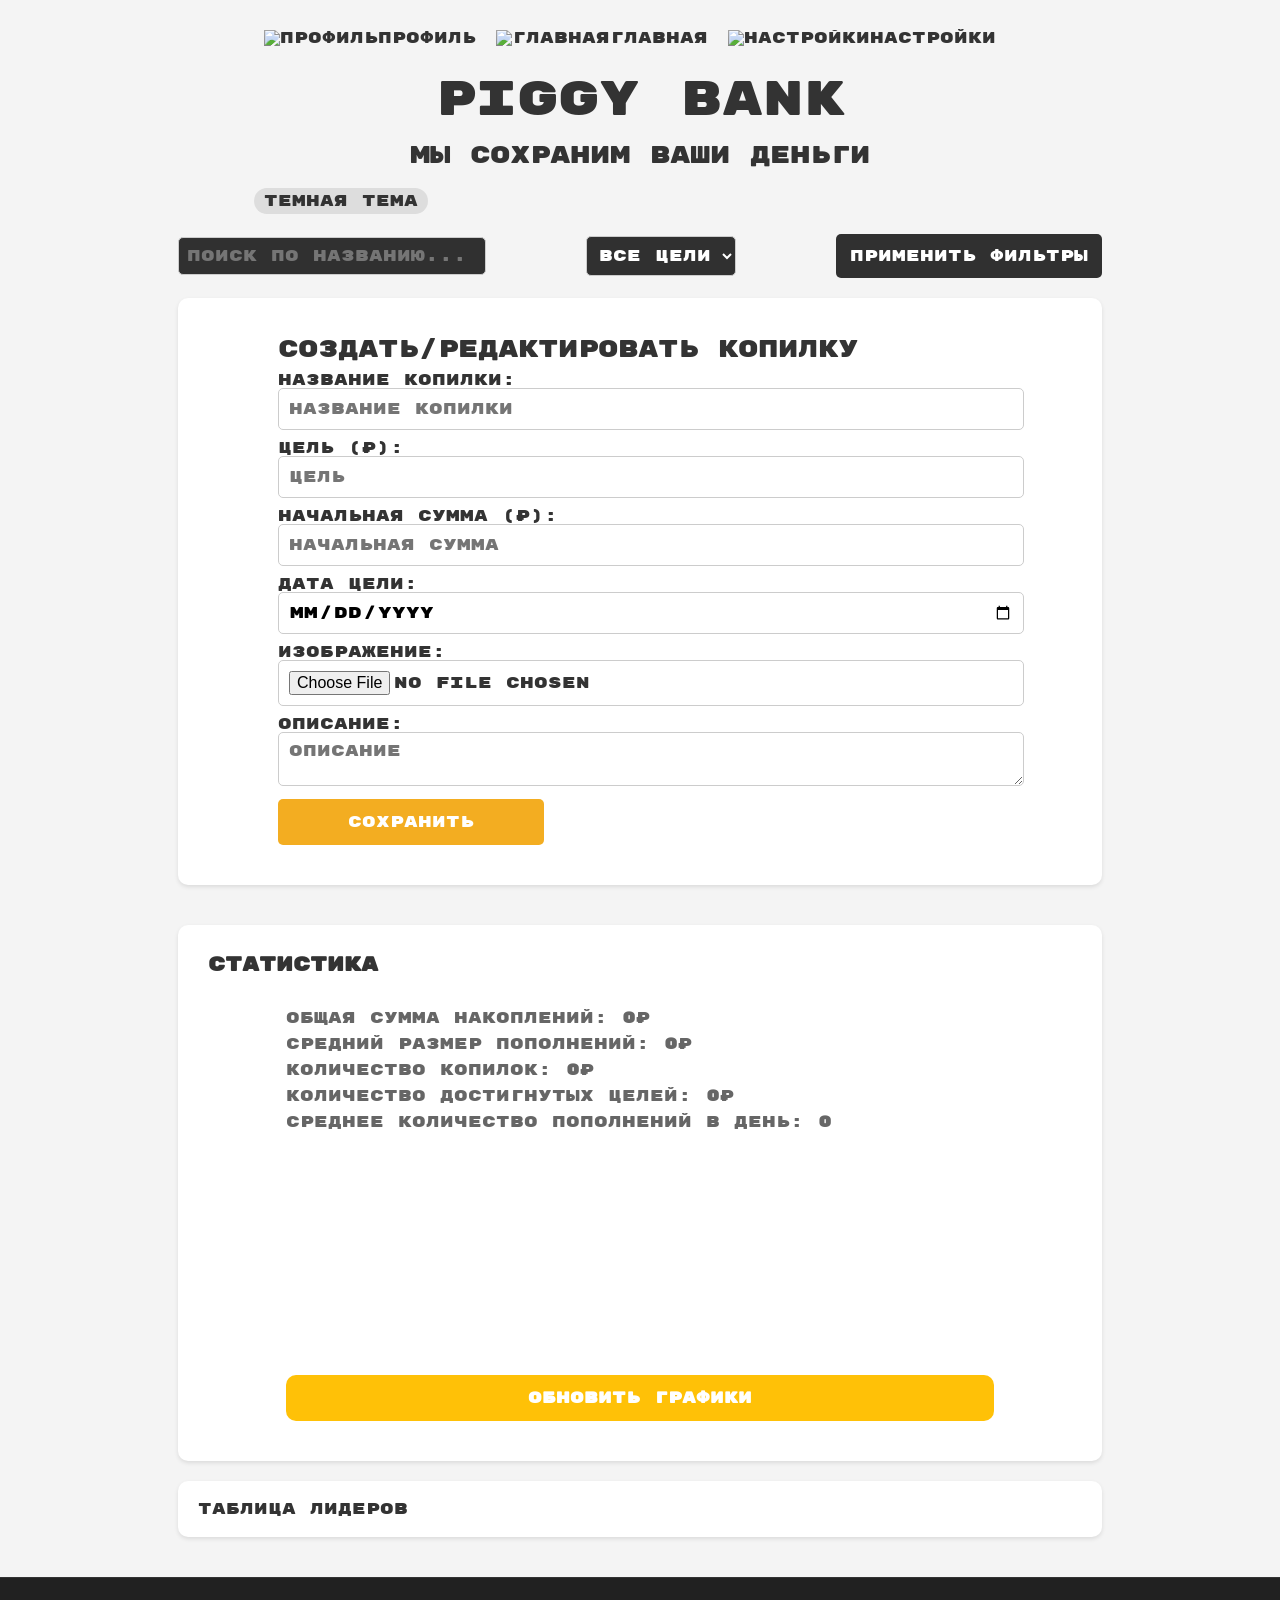
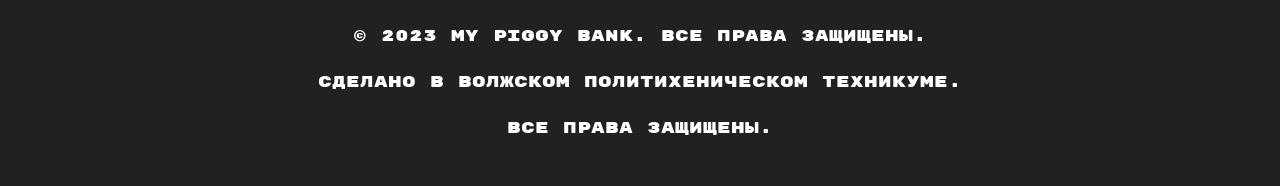
==== profile.html @ 8ec6f0bc "Update profile.html" ====
<!DOCTYPE html>
<html>
<head>
    <meta charset="UTF-8">
    <meta name="viewport" content="width=device-width, initial-scale=1.0">
    <title>Piggy bank - Профиль</title>
    <link rel="stylesheet" href="styles/profile.css">
    <link rel="stylesheet" href="styles/reset.css">
    <script defer src="https://cdn.jsdelivr.net/npm/chart.js"></script> 
    <script defer src="scripts/profile.js"></script>
    <base href="images/">
</head>
<body>
    <header>
        <nav id="navigation">
            <ul>
                <li><a href="profile.html"><img src="https://img.icons8.com/?size=100&id=R2rV4MQlV0ot&format=png&color=000000" alt="Профиль" width="24" height="24">Профиль</a></li>
                <li><a href="index.html"><img src="https://img.icons8.com/?size=100&id=jDwpGuHnarDq&format=png&color=000000" alt="Главная" width="24" height="24">Главная</a></li>
                <li><a href="/settings"><img src="https://img.icons8.com/?size=100&id=N1xaXJg6g2Eq&format=png&color=000000" alt="Настройки" width="24" height="24">Настройки</a></li>
            </ul>
        </nav>
        <h1>PIGGY BANK</h1>
        <h2 id="welcome-message">Мы сохраним ваши деньги</h2>
        <div class="theme-switch">
            <input type="checkbox" id="theme-switch-checkbox">
            <label for="theme-switch-checkbox">Темная тема</label>
        </div>
        
    </header>

    <main>
        <section id="filters">
            <input type="text" id="name-filter" placeholder="Поиск по названию...">
            <select id="goal-filter">
                <option value="">Все цели</option>
                <option value="less">Менее</option>
                <option value="more">Больше</option>
            </select>
            <button id="apply-filters">Применить фильтры</button>
        </section>

        <section id="add-piggy-bank">
            <h2>Создать/Редактировать копилку</h2>
            <input type="hidden" id="piggy-bank-id">
            <div class="form-group">
                <label for="piggy-bank-name">Название копилки:</label>
                <input type="text" id="piggy-bank-name" placeholder="Название копилки" required>
                <span class="error-message" style="display: none;">Поле обязательно для заполнения</span>
            </div>
            <div class="form-group">
                <label for="piggy-bank-goal">Цель (₽):</label>
                <input type="number" id="piggy-bank-goal" placeholder="Цель" min="1" required>
                <span class="error-message" style="display: none;">Должно быть числом больше 0</span>
            </div>
            <div class="form-group">
                <label for="piggy-bank-start">Начальная сумма (₽):</label>
                <input type="number" id="piggy-bank-start" placeholder="Начальная сумма" min="0" required>
                <span class="error-message" style="display: none;">Должно быть числом больше или равно 0</span>
            </div>
            <div class="form-group">
                <label for="piggy-bank-goal-date">Дата цели:</label>
                <input type="date" id="piggy-bank-goal-date" placeholder="Дата цели">
            </div>
            <div class="form-group">
                <label for="piggy-bank-image">Изображение:</label>
                <input type="file" id="piggy-bank-image" accept="image/*">
            </div>
            <img id="piggy-bank-image-preview" src="#" alt="Предпросмотр" style="display: none; max-width: 200px; margin-bottom: 10px;">
            <div class="form-group">
                <label for="piggy-bank-description">Описание:</label>
                <textarea id="piggy-bank-description" placeholder="Описание"></textarea>
            </div>
            <div class="block_button">
                <button id="save-piggy-bank">Сохранить</button>
                <button id="cancel-piggy-bank" style="display: none;">Отмена</button>
            </div>
        </section>

        <section id="piggy-banks-container">
            <!-- Здесь будут отображаться копилки -->
        </section>

        <section id="statistics">
            <h2>Статистика</h2>
            <div class="stats-container">
                <p>Общая сумма накоплений: <span id="total-amount">0</span>₽</p>
                <p>Средний размер пополнений: <span id="average-amount">0</span>₽</p>
                <p>Количество копилок: <span id="piggy-bank-count">0</span>₽</p>
                <p>Количество достигнутых целей: <span id="goal-reached-count">0</span>₽</p>
                <p>Среднее количество пополнений в день: <span id="avg-daily-transactions">0</span></p>
            </div>
            <div class="charts-container">
                <!-- <canvas id="progressChart"></canvas>   -->
                <canvas id="distributionChart"></canvas> 
                <button id="update-charts" class="update-button">
                    <p class="updater-text">Обновить графики</p>
                    <!-- <svg xmlns="http://www.w3.org/2000/svg" width="24" height="24" viewBox="0 0 24 24"><path d="M12 5.83L15.17 9l-1.41 1.41L12 8.24 8.83 12l-1.41-1.41L12 5.83zm5.33 12.33l-1.41 1.41L12 17.76 8.83 21l-1.41-1.41L12 17.76 15.17 21l1.41-1.41z"/></svg> -->
                    <span class="loading-indicator" style="display: none;">Обновление...</span> 
                </button> 
            </div>
        </section>

        <section id="leaderboard">
            <h2>Таблица лидеров</h2>
            <ol id="leaderboard-list">
                <!-- Лидеры будут отображаться здесь -->
            </ol>
        </section>
    </main>

    <footer>
        <p>&copy; 2023 My Piggy Bank. Все права защищены.</p>
        <p>Сделано в Волжском Политихеническом Техникуме.</p>
        <p>Все права защищены.</p>
        
    </footer>

    <script src="script.js"></script> 
</body>
</html>
---- styles/profile.css ----
@charset "UTF-8";
@import url("https://fonts.googleapis.com/css2?family=Rubik+Mono+One&display=swap");
body {
  font-family: "Rubik Mono One", monospace;
  font-weight: normal;
  display: flex;
  flex-direction: column;
  align-items: center;
  background-color: #f4f4f4;
  color: #333;
  overflow-x: hidden;
}

#navigation {
  padding: 30px;
  gap: 20px;
  display: flex;
}
#navigation #welcome-message {
  font-size: 1.5em;
  margin-bottom: 20px;
  text-align: center;
  color: #333;
  transition: color 0.3s ease;
}
#navigation #welcome-message:hover {
  color: #FFC107;
}
#navigation ul {
  list-style-type: none;
  margin: 0;
  padding: 0;
  display: flex;
  justify-content: center;
}
#navigation ul li {
  margin-right: 20px;
}
#navigation ul li a {
  text-decoration: none;
  color: #333;
  transition: color 0.3s ease;
}
#navigation ul li a:hover {
  color: #FFC107;
}

#welcome-message {
  font-size: 1.5em;
  margin-bottom: 20px;
  text-align: center;
  color: #333;
  transition: color 0.3s ease;
}

h1 {
  font-size: 3em;
  margin-bottom: 20px;
  text-align: center;
}

.theme-switch {
  margin: 20px;
  display: flex;
  align-items: center;
}

.theme-switch input[type=checkbox] {
  display: none;
}

.theme-switch label {
  cursor: pointer;
  padding: 5px 10px;
  border-radius: 20px;
  background-color: #ddd;
  transition: background-color 0.3s ease;
}

.theme-switch input[type=checkbox]:checked + label {
  background-color: #f3ad21;
}

#filters {
  display: flex;
  align-items: center;
  margin-bottom: 20px;
  gap: 100px;
}
#filters #apply-filters {
  padding: 14px;
}

#filters input[type=text],
#filters select {
  padding: 8px;
  border: 1px solid #ccc;
  border-radius: 5px;
}

#filters button {
  padding: 8px 15px;
  border: none;
  border-radius: 5px;
  background-color: #f3ad21;
  color: white;
  cursor: pointer;
}

#add-piggy-bank {
  background-color: #fff;
  border-radius: 10px;
  padding: 40px 100px;
  box-shadow: 0 2px 4px rgba(0, 0, 0, 0.1);
  margin-bottom: 20px;
}
#add-piggy-bank h2 {
  font-size: 1.5em;
  margin-bottom: 10px;
}
#add-piggy-bank input,
#add-piggy-bank textarea {
  width: 100%;
  padding: 10px;
  margin-bottom: 10px;
  border: 1px solid #ccc;
  border-radius: 5px;
}
#add-piggy-bank button {
  background-color: #f3ad21;
  color: white;
  padding: 15px 70px;
  border: none;
  border-radius: 5px;
  cursor: pointer;
  transition: background-color 0.2s ease;
}
#add-piggy-bank button:hover {
  background-color: #eea30d;
}

#piggy-banks-container {
  display: flex;
  flex-wrap: wrap;
  justify-content: center;
  gap: 20px;
}

.piggy-bank {
  background-color: #fff;
  border-radius: 10px;
  padding: 30px;
  box-shadow: 0 2px 4px rgba(0, 0, 0, 0.1);
  transition: transform 0.2s ease;
}
.piggy-bank:hover {
  transform: translateY(-5px);
  box-shadow: 0 4px 8px rgba(0, 0, 0, 0.2);
}
.piggy-bank h3 {
  font-size: 1.8em;
  margin-bottom: 15px;
}
.piggy-bank .piggy-bank-image {
  width: 100%;
  height: 150px;
  -o-object-fit: cover;
     object-fit: cover;
  border-radius: 5px;
  margin-bottom: 15px;
}
.piggy-bank .progress-bar {
  width: 100%;
  height: 12px;
  background-color: #eee;
  border-radius: 5px;
  margin-bottom: 15px;
  position: relative;
  overflow: hidden;
}
.piggy-bank .progress-bar .progress-bar-fill {
  height: 100%;
  border-radius: 5px 0 0 5px;
  width: 0%;
  max-width: 100%;
  transition: background-color 0.3s ease, width 0.5s ease;
  /* Анимация для перехода цвета */
  animation: colorChange 0.3s ease-in-out;
  animation-fill-mode: forwards;
  /* Анимация для перехода ширины */
  animation: widthChange 0.5s ease-in-out;
}
.piggy-bank .progress-bar .progress-text {
  position: absolute;
  top: 50%;
  left: 50%;
  transform: translate(-50%, -50%);
  font-size: 14px;
  color: #fff;
  z-index: 1;
}
.piggy-bank .description {
  margin-bottom: 15px;
}
.piggy-bank p {
  margin-bottom: 10px;
}
.piggy-bank .add-amount-container {
  display: flex;
  align-items: center;
  gap: 10px;
}
.piggy-bank .add-amount {
  flex: 1;
  padding: 8px;
  border: 1px solid #ccc;
  border-radius: 5px;
}
.piggy-bank .subtract-amount {
  flex: 1;
  padding: 8px;
  border: 1px solid #ccc;
  border-radius: 5px;
}
.piggy-bank button {
  background-color: #f3ad21;
  color: white;
  padding: 12px 25px;
  border: none;
  border-radius: 5px;
  cursor: pointer;
  transition: background-color 0.2s ease;
}
.piggy-bank button:hover {
  background-color: #eea30d;
}

.piggy-bank.over-goal .progress-bar-fill {
  background-color: #FFC107;
}

.piggy-bank.double-over-goal .progress-bar-fill {
  background-color: #FF5722;
}

.piggy-bank.triple-over-goal .progress-bar-fill {
  background-color: #F44336;
}

.piggy-bank.quadruple-over-goal .progress-bar-fill {
  background-color: #9C27B0;
}

#statistics {
  margin-top: 20px;
  padding: 20px;
  background-color: #fff;
  border-radius: 10px;
  box-shadow: 0 2px 4px rgba(0, 0, 0, 0.1);
}
#statistics h2 {
  font-weight: bold;
  padding: 10px;
  font-size: 1.25rem;
}
#statistics div {
  display: flex;
  flex-direction: column;
  justify-content: center;
  width: 80%;
  margin: 20px auto;
}
#statistics canvas {
  max-width: 400px;
  max-height: 400px;
  margin-bottom: 10px;
}
#statistics .chartjs-legend {
  display: flex;
  justify-content: center;
  margin-top: 10px;
}
#statistics .chartjs-legend li {
  margin: 0 5px;
}
#statistics .chartjs-legend li span {
  display: inline-block;
  width: 12px;
  height: 12px;
  margin-right: 5px;
  border-radius: 50%;
}

#statistics p {
  margin: 5px 0;
}

#statistics span {
  font-weight: bold;
}

.stats-container p {
  color: #666666;
}

#leaderboard {
  margin-top: 20px;
  padding: 20px;
  background-color: #fff;
  border-radius: 10px;
  box-shadow: 0 2px 4px rgba(0, 0, 0, 0.1);
}

#leaderboard-list {
  list-style: none;
  padding: 0;
  margin: 0;
}

#leaderboard-list li {
  display: flex;
  align-items: center;
  padding: 10px 0;
  border-bottom: 1px solid #ddd;
}

#leaderboard-list li:last-child {
  border-bottom: none;
}

#leaderboard-list li span {
  font-weight: bold;
}

#leaderboard-list li .achievements {
  display: flex;
  align-items: center;
  gap: 5px;
  margin-left: 10px;
}

#leaderboard-list li .achievement {
  width: 50px;
  height: 50px;
  border-radius: 50%;
  background-color: #ccc;
  display: flex;
  align-items: center;
  justify-content: center;
  cursor: pointer;
  transition: transform 0.2s ease;
  position: relative;
}

#leaderboard-list li .achievement:hover {
  transform: scale(1.1);
}

#leaderboard-list li .achievement img {
  max-width: 100%;
  max-height: 100%;
}

#leaderboard-list li .achievement .achievement-progress {
  position: absolute;
  top: 0;
  left: 0;
  width: 100%;
  height: 100%;
  background-color: rgba(0, 0, 0, 0.5);
  border-radius: 50%;
  display: flex;
  align-items: center;
  justify-content: center;
  color: white;
  font-size: 10px;
  opacity: 0;
  transition: opacity 0.3s ease;
}

#leaderboard-list li .achievement:hover .achievement-progress {
  opacity: 1;
}

.transactions-container {
  margin-top: 20px;
}

.transactions-list {
  list-style: none;
  padding: 0;
}

.transactions-list li {
  display: flex;
  justify-content: space-between;
  padding: 5px 0;
  border-bottom: 1px solid #ddd;
}

.transactions-list li:last-child {
  border-bottom: none;
}

.transaction.add {
  color: green;
}

.transaction.subtract {
  color: red;
}

.required-amount {
  margin-top: 10px;
  font-weight: bold;
}

.transactions-chart {
  max-width: 400px;
  max-height: 400px;
  margin-bottom: 10px;
}

.chart-container {
  max-width: 400px;
  max-height: 400px;
  overflow-y: auto;
}

@keyframes colorChange {
  0% {
    background-color: #4CAF50;
  }
  100% {
    background-color: #FFC107;
    background-color: #FF5722;
    background-color: #F44336;
    background-color: #9C27B0;
  }
}
@keyframes widthChange {
  0% {
    width: 0%;
  }
  100% {
    width: 100%;
  }
}
@media (max-width: 768px) {
  #piggy-banks-container {
    flex-direction: column;
  }
  .piggy-bank {
    flex: 1 0 100%;
    min-width: auto;
  }
}
body.dark {
  background-color: #212121;
  color: #fff;
}

.theme-switch label.dark #piggy-banks-container {
  background-color: #212121;
  color: #fff;
}

.theme-switch input[type=checkbox]:checked + label.dark {
  background-color: #1f1f1f;
  color: #fff;
}

#add-piggy-bank.dark input,
#add-piggy-bank.dark textarea,
#filters input,
#filters select {
  background-color: #303030;
  color: #fff;
}

#add-piggy-bank.dark,
#filters button {
  background-color: #303030;
  color: #fff;
}

#statistics.dark {
  background-color: #303030;
}

#leaderboard.dark {
  background-color: #303030;
}

#leaderboard-list.dark li {
  border-bottom: 1px solid #666;
}

#leaderboard-list.dark li .achievement {
  background-color: #444;
}

body.dark .piggy-bank {
  background-color: #303030;
  color: #fff;
}

.add-amount-container {
  display: flex;
  align-items: center;
  justify-content: center;
  margin: 0 auto;
  gap: 10px;
}

.add-amount-container input {
  flex: 1;
}

.add-amount-container button {
  margin-left: auto;
}

.actions-container {
  display: flex;
  justify-content: space-between;
  margin-bottom: 10px;
}

.actions-container button {
  flex: 1;
  margin: 0 5px;
}

.block_button {
  display: flex;
  gap: 15px;
  justify-content: space-between;
}

@media (max-width: 590px) {
  body {
    padding: 10px;
  }
  .add-amount-container button {
    width: 100%;
  }
  .add-amount {
    width: 95%;
  }
  .subtract-amount {
    width: 95%;
  }
  h1 {
    font-size: 2em;
    margin-bottom: 15px;
  }
  #add-piggy-bank {
    padding: 20px;
  }
  #add-piggy-bank input,
  #add-piggy-bank textarea {
    padding: 5px;
    font-size: 16px;
  }
  .piggy-bank {
    padding: 20px;
  }
  .add-amount-container {
    flex-direction: column;
    gap: 5px;
  }
  .actions-container button {
    margin: 5px 5px;
    gap: 10px;
  }
  .block_button {
    gap: 10px;
  }
  #filters {
    flex-direction: column;
    gap: 5px;
  }
  .block_button {
    flex-direction: column;
  }
}
.transactions-container {
  max-height: 300px;
  overflow-y: auto;
}

.update-button {
  display: flex;
  justify-content: center;
  margin-top: 10px;
  background: #FFC107;
  color: #fff;
  padding: 10px 20px;
  border: none;
  border-radius: 10px;
  cursor: pointer;
  font-size: 16px;
  font-weight: bold;
  transition: background-color 0.3s ease;
}
.update-button:hover {
  background: #d39e00;
}

footer {
  display: flex;
  justify-content: center;
  flex-direction: column;
  gap: 1.875rem;
  margin-top: max(40px, env(safe-area-inset-top));
  bottom: 0;
  width: 100%;
  background-color: #212121;
  color: #fff;
  padding: 50px 0px;
  text-align: center;
  border-top: 1px solid #333;
}
footer a {
  color: #2196F3;
  text-decoration: none;
  transition: color 0.3s ease;
}
footer a:hover {
  color: #1976D2;
}

input,
textarea {
  transition: box-shadow 0.3s ease, border-color 0.3s ease, background-color 0.3s ease, color 0.3s ease;
}
input:focus,
textarea:focus {
  box-shadow: 0 0 5px rgba(0, 0, 0, 0.2);
  border-color: #aaa;
  background-color: #f3f3f3;
  color: #333;
}

body {
  transition: background-color 0.3s ease, color 0.3s ease;
}

body.light {
  animation: light-theme 0.3s ease-in-out forwards;
}

body.dark {
  animation: dark-theme 0.3s ease-in-out forwards;
}

@keyframes light-theme {
  0% {
    background-color: #212121;
    color: #fff;
  }
  100% {
    background-color: #f4f4f4;
    color: #333;
  }
}
@keyframes dark-theme {
  0% {
    background-color: #f4f4f4;
    color: #333;
  }
  100% {
    background-color: #212121;
    color: #fff;
  }
}
body.dark #navigation a {
  color: #fff;
}

#welcome-message.dark {
  color: #fff;
}

.piggy-bank .progress-bar {
  height: 10px;
  background-color: #eee;
  border-radius: 10px;
  overflow: hidden;
}
.piggy-bank .progress-bar .progress-bar-fill {
  height: 100%;
  background-color: #4CAF50;
  border-radius: 10px;
  transition: width 0.2s ease;
}
.piggy-bank .progress-bar .progress-bar-fill.filled {
  background-color: #4CAF50;
}
.piggy-bank .progress-bar .progress-bar-fill.over-goal {
  background-color: #FFC107;
}
.piggy-bank .progress-bar .progress-bar-fill.double-over-goal {
  background-color: #FF5722;
}
.piggy-bank .progress-bar .progress-bar-fill.triple-over-goal {
  background-color: #F44336;
}
.piggy-bank .progress-bar .progress-bar-fill.quadruple-over-goal {
  background-color: #9C27B0;
}

.piggy-bank .progress-bar-fill {
  animation: widthChange 0.3s ease-in-out;
  animation-fill-mode: forwards;
}

@keyframes widthChange {
  0% {
    width: 0%;
  }
  100% {
    width: 100%;
  }
}
@keyframes removePiggyBank {
  0% {
    opacity: 1;
    transform: scale(1) rotate(0deg);
  }
  100% {
    opacity: 0;
    transform: scale(0.8) rotate(90deg);
  }
}
.achievement {
  display: flex;
  align-items: center;
  margin: 0 5px;
  justify-content: center;
  width: 100%;
}/*# sourceMappingURL=profile.css.map */
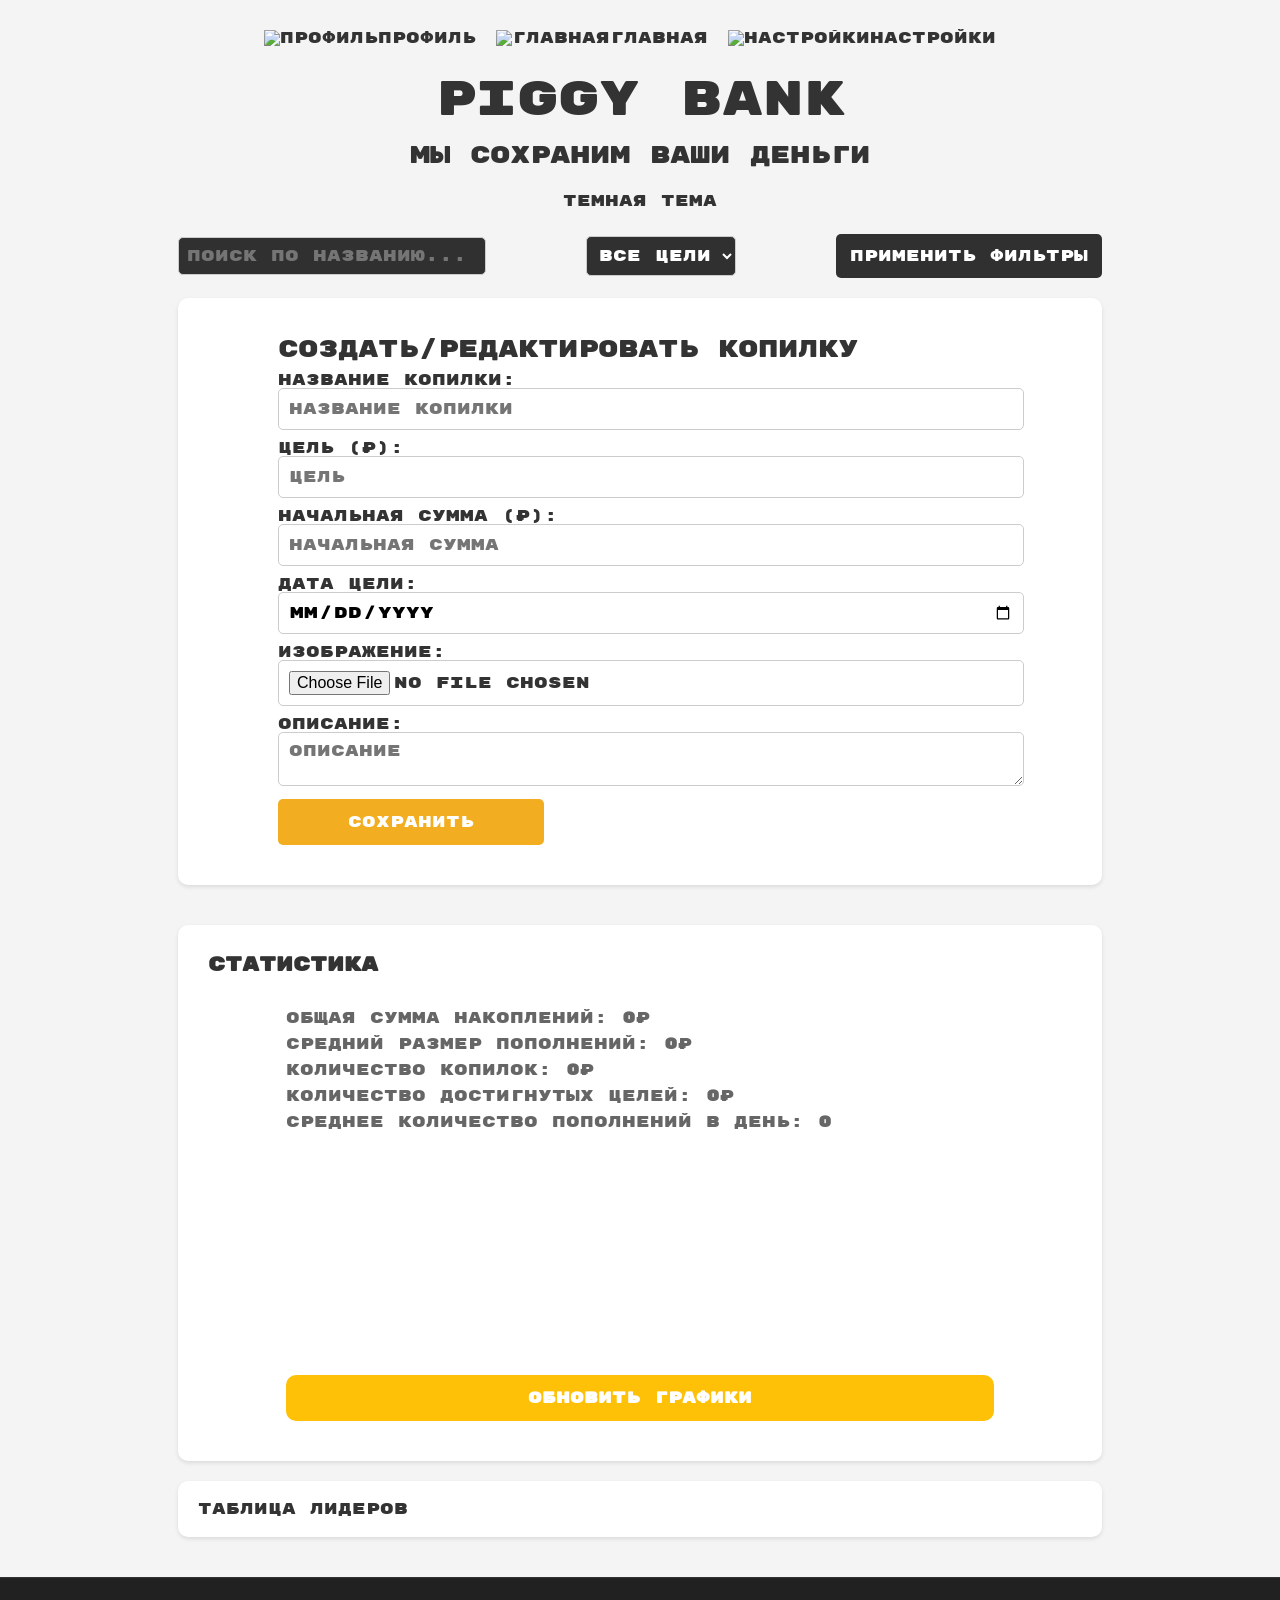
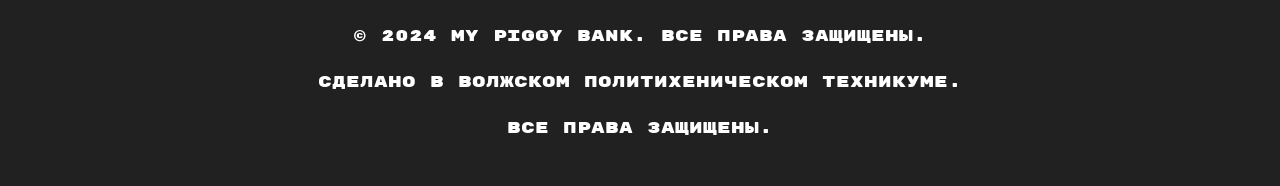
==== commit 420d12f4: "Add files via upload" ====
--- a/profile.html
+++ b/profile.html
@@ -6,17 +6,19 @@
     <title>Piggy bank - Профиль</title>
     <link rel="stylesheet" href="styles/profile.css">
     <link rel="stylesheet" href="styles/reset.css">
+    <link rel="icon" href="https://img.icons8.com/?size=100&id=qtBZBdsTFtlT&format=png&color=000000" type="image/png">
     <script defer src="https://cdn.jsdelivr.net/npm/chart.js"></script> 
     <script defer src="scripts/profile.js"></script>
+    <script src="scripts/script.js"></script>
     <base href="images/">
 </head>
 <body>
     <header>
         <nav id="navigation">
             <ul>
-                <li><a href="profile.html"><img src="https://img.icons8.com/?size=100&id=R2rV4MQlV0ot&format=png&color=000000" alt="Профиль" width="24" height="24">Профиль</a></li>
-                <li><a href="index.html"><img src="https://img.icons8.com/?size=100&id=jDwpGuHnarDq&format=png&color=000000" alt="Главная" width="24" height="24">Главная</a></li>
-                <li><a href="/settings"><img src="https://img.icons8.com/?size=100&id=N1xaXJg6g2Eq&format=png&color=000000" alt="Настройки" width="24" height="24">Настройки</a></li>
+                <li><a href="/my-piggy-bank/profile.html"><img src="https://img.icons8.com/?size=100&id=R2rV4MQlV0ot&format=png&color=000000" alt="Профиль" width="24" height="24">Профиль</a></li>
+                <li><a href="/my-piggy-bank/index.html"><img src="https://img.icons8.com/?size=100&id=jDwpGuHnarDq&format=png&color=000000" alt="Главная" width="24" height="24">Главная</a></li>
+                <li><a href="/my-piggy-bank/settings.html"><img src="https://img.icons8.com/?size=100&id=N1xaXJg6g2Eq&format=png&color=000000" alt="Настройки" width="24" height="24">Настройки</a></li>
             </ul>
         </nav>
         <h1>PIGGY BANK</h1>
@@ -90,11 +92,9 @@
                 <p>Среднее количество пополнений в день: <span id="avg-daily-transactions">0</span></p>
             </div>
             <div class="charts-container">
-                <!-- <canvas id="progressChart"></canvas>   -->
                 <canvas id="distributionChart"></canvas> 
                 <button id="update-charts" class="update-button">
                     <p class="updater-text">Обновить графики</p>
-                    <!-- <svg xmlns="http://www.w3.org/2000/svg" width="24" height="24" viewBox="0 0 24 24"><path d="M12 5.83L15.17 9l-1.41 1.41L12 8.24 8.83 12l-1.41-1.41L12 5.83zm5.33 12.33l-1.41 1.41L12 17.76 8.83 21l-1.41-1.41L12 17.76 15.17 21l1.41-1.41z"/></svg> -->
                     <span class="loading-indicator" style="display: none;">Обновление...</span> 
                 </button> 
             </div>
@@ -103,13 +103,12 @@
         <section id="leaderboard">
             <h2>Таблица лидеров</h2>
             <ol id="leaderboard-list">
-                <!-- Лидеры будут отображаться здесь -->
             </ol>
         </section>
     </main>
 
     <footer>
-        <p>&copy; 2023 My Piggy Bank. Все права защищены.</p>
+        <p>&copy; 2024 My Piggy Bank. Все права защищены.</p>
         <p>Сделано в Волжском Политихеническом Техникуме.</p>
         <p>Все права защищены.</p>
         
--- a/styles/profile.css
+++ b/styles/profile.css
@@ -63,6 +63,7 @@
   margin: 20px;
   display: flex;
   align-items: center;
+  justify-content: center;
 }
 
 .theme-switch input[type=checkbox] {
@@ -73,11 +74,19 @@
   cursor: pointer;
   padding: 5px 10px;
   border-radius: 20px;
-  background-color: #ddd;
   transition: background-color 0.3s ease;
 }
 
 .theme-switch input[type=checkbox]:checked + label {
+  background-color: #f3ad21;
+}
+
+.theme-switch.dark label {
+  background-color: #ff0000;
+  color: #fff;
+}
+
+.theme-switch.dark input[type=checkbox]:checked + label {
   background-color: #f3ad21;
 }
 
@@ -343,7 +352,7 @@
   width: 50px;
   height: 50px;
   border-radius: 50%;
-  background-color: #ccc;
+  background-color: #dedede;
   display: flex;
   align-items: center;
   justify-content: center;
@@ -466,7 +475,7 @@
 }
 
 .theme-switch input[type=checkbox]:checked + label.dark {
-  background-color: #1f1f1f;
+  background-color: #f3ad21;
   color: #fff;
 }
 
@@ -740,4 +749,21 @@
   margin: 0 5px;
   justify-content: center;
   width: 100%;
+}
+
+.leaderboard-icon {
+  width: 20px;
+  height: 20px;
+  margin-right: 5px;
+  vertical-align: middle;
+}
+
+.user-info {
+  display: flex;
+  align-items: center;
+  margin-right: 10px;
+}
+
+.user-info .username {
+  margin-left: 5px;
 }/*# sourceMappingURL=profile.css.map */
